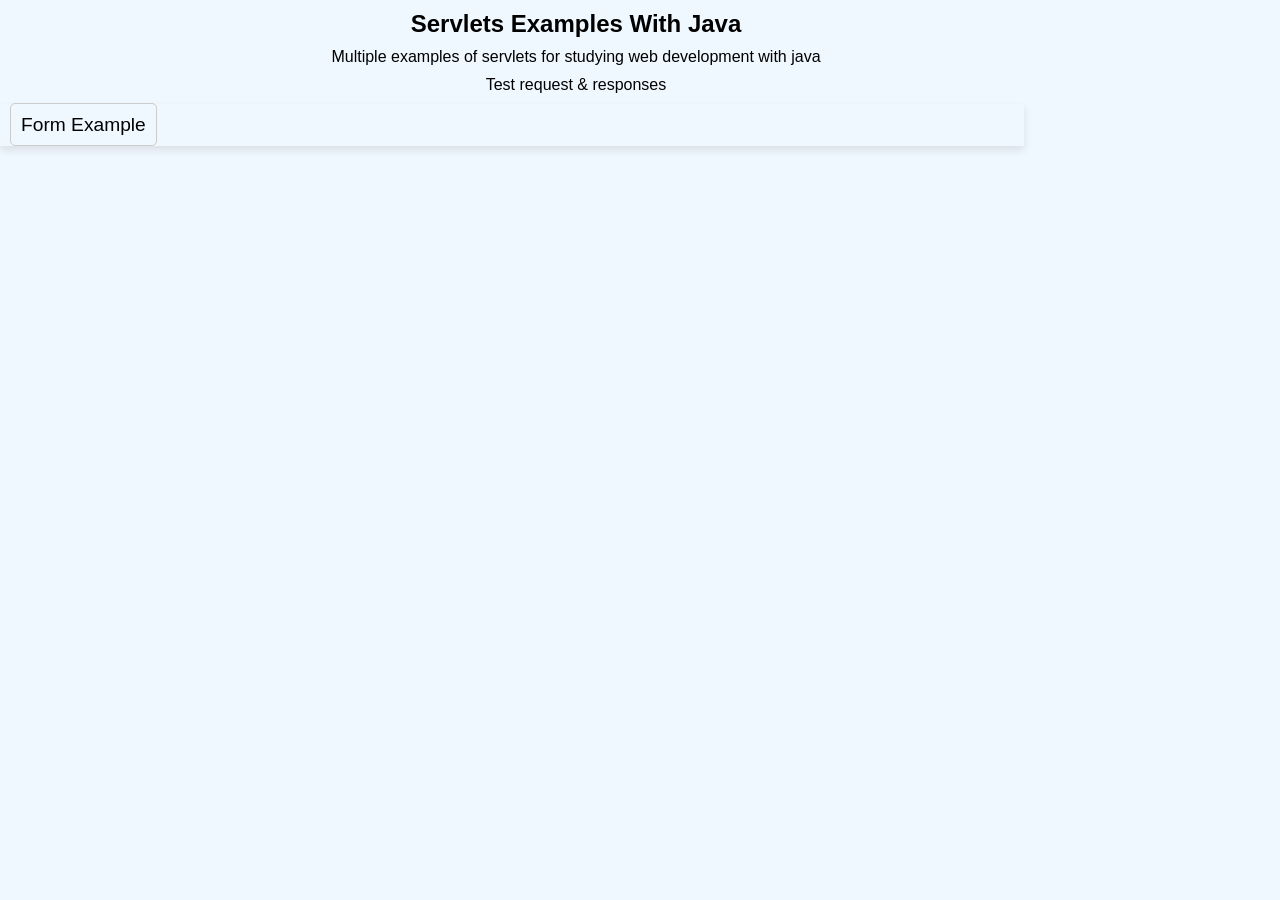
==== src/main/webapp/index.html @ 0926905a "Initial Structure & Form Example Of Servlet" ====
<!DOCTYPE html>
<html lang="en">
<head>
    <meta charset="UTF-8">
    <meta name="viewport" content="width=device-width, initial-scale=1.0">
    <title>Document</title>
    <link rel="stylesheet" href="css/project-general-style.css">
</head>
<body>

    <div class="intro-container">
        <h2> Servlets Examples With Java</h2>
        <p> Multiple examples of servlets for studying web development with java</p>
        <p>Test request & responses</p>
    </div>

    <ul class="examples-list">
        <li> <a href="examples/form-basics.html">Form Example</a></li>
        <!-- <li> <a href="examples/"></a></li> -->
    </ul>
    
</body>
</html>
---- src/main/webapp/css/project-general-style.css ----
* {
    margin: 0;
    padding: 0;
    box-sizing: border-box;
}

body {
    font-family: Arial, Helvetica, sans-serif;
    background-color: aliceblue;
}


.intro-container {
    display: flex;
    flex-direction: column;
    align-items: center;
    justify-content: center;
    width: 90%;
    padding: 10px;
    gap: 10px;
}

.examples-list {
    display: grid;
    grid-template-columns: 1fr;
    grid-template-rows: auto;
    gap: 20px;
    width: 80%;
    align-items: center;
    justify-content: center;
    padding: 10px;
    box-shadow: 0 4px 8px rgba(0, 0, 0, 0.1);
}

.examples-list a {
    text-decoration: none;
    color: black;
    font-size: 1.2em;
    padding: 10px;
    border: 1px solid #ccc;
    border-radius: 5px;
    transition: background-color 0.3s ease, color 0.3s ease;
}

form {
    display: flex;
    flex-direction: column;
    gap: 10px;
    width: 30%;
    background-color: white;
    padding: 30px;
    border-radius: 20px;
    margin: 30px;
    box-shadow: 0 4px 8px rgba(0, 0, 0, 0.1);
}

form input:focus {
    outline: none;
}

form button {
    border: none;
    padding: 5px;
    border-radius: 10px;
    width: 30%;
    align-self: center;
}
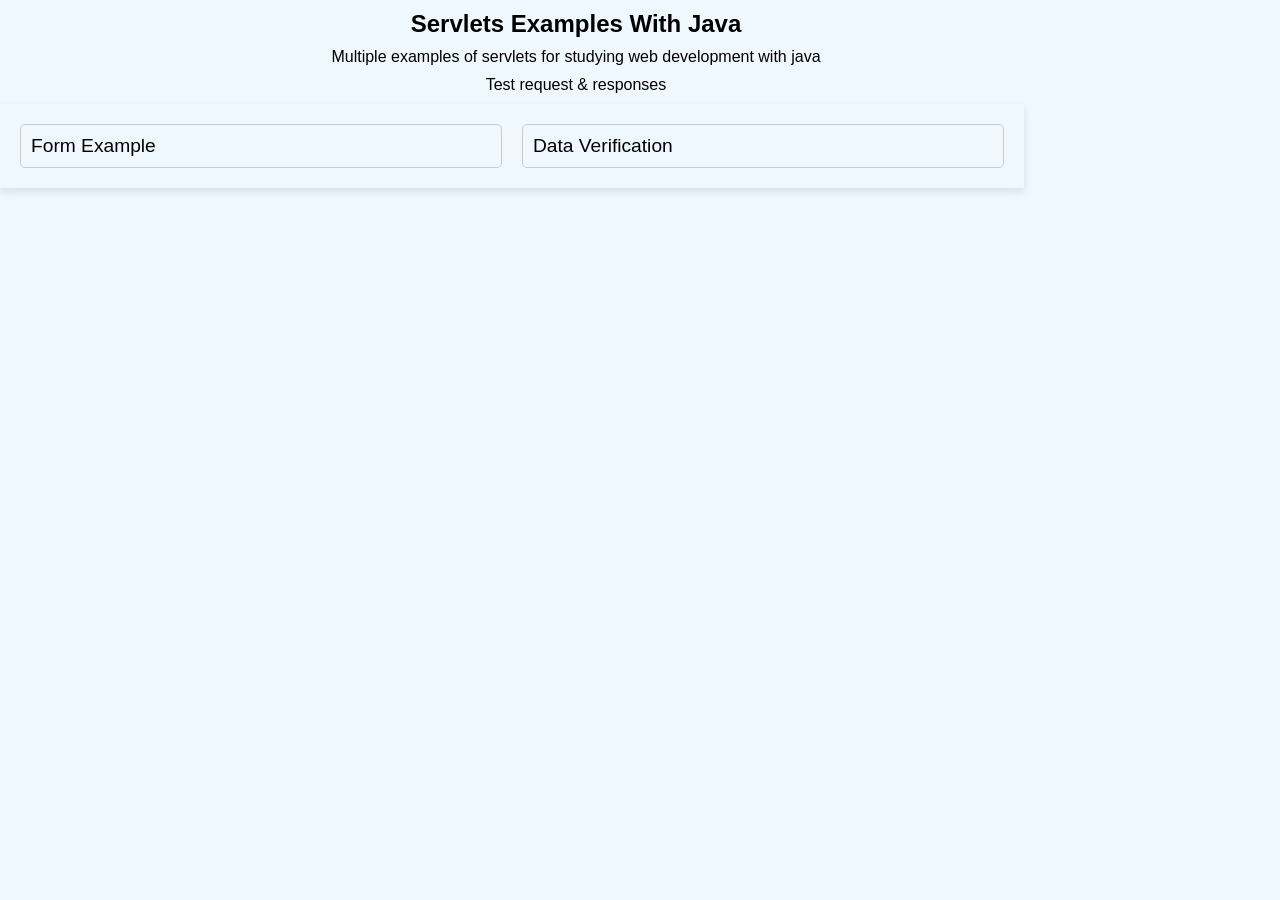
==== commit 48160bbb: "New Example of a Java Servlet That Verifies Form Data" ====
--- a/src/main/webapp/index.html
+++ b/src/main/webapp/index.html
@@ -14,10 +14,10 @@
         <p>Test request & responses</p>
     </div>
 
-    <ul class="examples-list">
-        <li> <a href="examples/form-basics.html">Form Example</a></li>
-        <!-- <li> <a href="examples/"></a></li> -->
-    </ul>
+    <div class="examples-list">
+        <a href="examples/form-basics.html">Form Example</a>
+        <a href="examples/data-verification.html">Data Verification</a>
+    </div>
     
 </body>
 </html>
--- a/src/main/webapp/css/project-general-style.css
+++ b/src/main/webapp/css/project-general-style.css
@@ -22,13 +22,13 @@
 
 .examples-list {
     display: grid;
-    grid-template-columns: 1fr;
+    grid-template-columns: 1fr 1fr;
     grid-template-rows: auto;
     gap: 20px;
     width: 80%;
     align-items: center;
     justify-content: center;
-    padding: 10px;
+    padding: 20px;
     box-shadow: 0 4px 8px rgba(0, 0, 0, 0.1);
 }
 
@@ -39,7 +39,6 @@
     padding: 10px;
     border: 1px solid #ccc;
     border-radius: 5px;
-    transition: background-color 0.3s ease, color 0.3s ease;
 }
 
 form {
@@ -58,10 +57,18 @@
     outline: none;
 }
 
+form input {
+    padding: 5px;
+}
+
+form label {
+    font-size: small;
+}
+
 form button {
     border: none;
     padding: 5px;
     border-radius: 10px;
-    width: 30%;
+    width: 40%;
     align-self: center;
 }
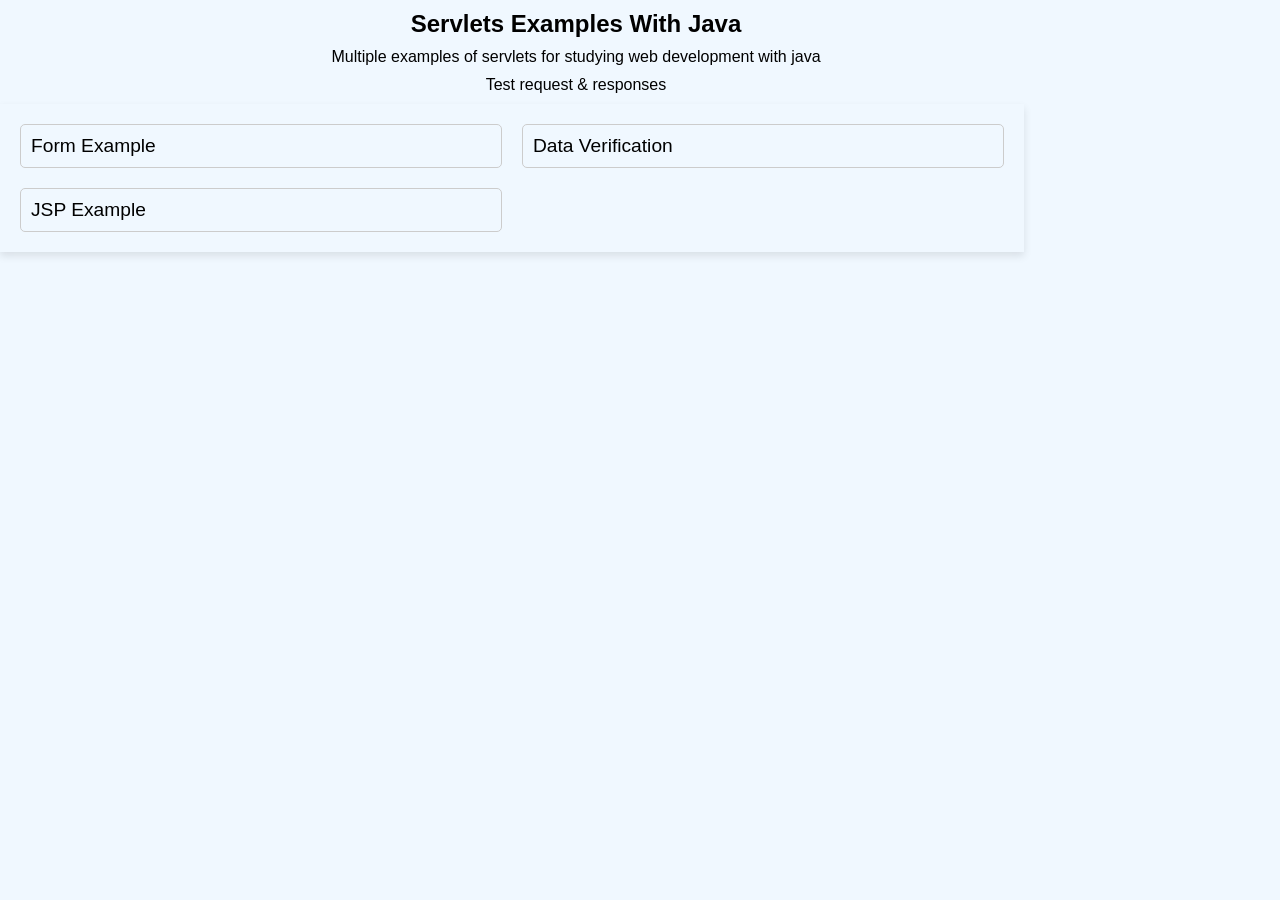
==== commit 76288d5d: "Refactor of Architecture & New Example Using MVC & JSP" ====
--- a/src/main/webapp/index.html
+++ b/src/main/webapp/index.html
@@ -15,8 +15,9 @@
     </div>
 
     <div class="examples-list">
-        <a href="examples/form-basics.html">Form Example</a>
-        <a href="examples/data-verification.html">Data Verification</a>
+        <a href="examples/forms/form-basics.html">Form Example</a>
+        <a href="examples/forms/data-verification.html">Data Verification</a>
+        <a href="examples/mvc/register.jsp">JSP Example</a>
     </div>
     
 </body>
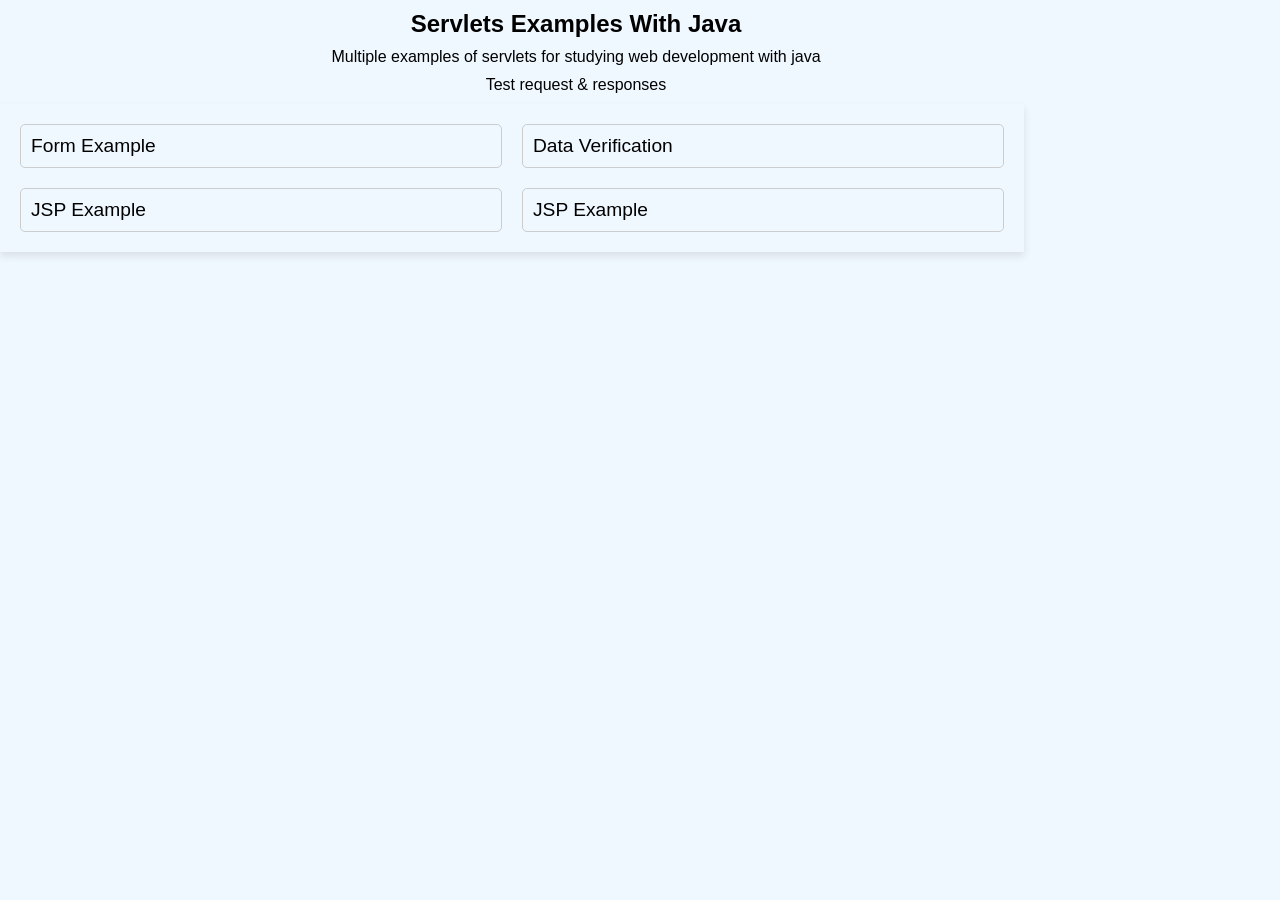
==== commit af90011c: "New Example of JSP & JSTL With MVC Architecture" ====
--- a/src/main/webapp/index.html
+++ b/src/main/webapp/index.html
@@ -18,6 +18,7 @@
         <a href="examples/forms/form-basics.html">Form Example</a>
         <a href="examples/forms/data-verification.html">Data Verification</a>
         <a href="examples/mvc/register.jsp">JSP Example</a>
+        <a href="examples/mvc/task-form.jsp">JSP Example</a>
     </div>
     
 </body>
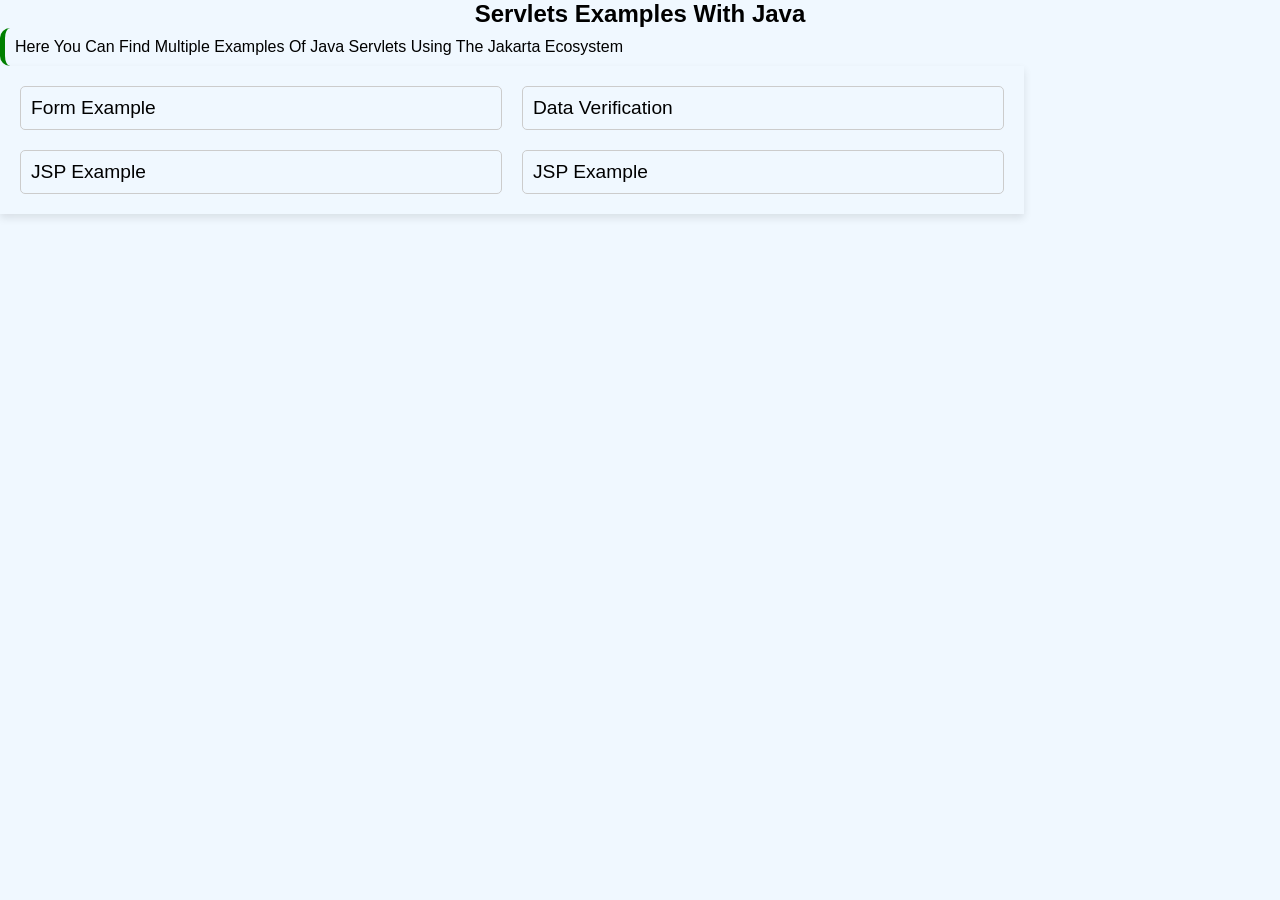
==== commit f267c43d: "Fixed Leap Year Error" ====
--- a/src/main/webapp/index.html
+++ b/src/main/webapp/index.html
@@ -8,10 +8,13 @@
 </head>
 <body>
 
-    <div class="intro-container">
+    <div class="title">
         <h2> Servlets Examples With Java</h2>
-        <p> Multiple examples of servlets for studying web development with java</p>
-        <p>Test request & responses</p>
+    </div>
+
+    <div class="explain">
+        <p> Here You Can Find Multiple Examples Of Java Servlets Using The Jakarta Ecosystem</p>
+        <!--<p> This Page Contains Multiple Examples Of Servlets For Studying web development with java</p> -->
     </div>
 
     <div class="examples-list">
--- a/src/main/webapp/css/project-general-style.css
+++ b/src/main/webapp/css/project-general-style.css
@@ -10,7 +10,25 @@
 }
 
 
-.intro-container {
+.title {
+    display: flex;
+    flex-direction: column;
+    align-items: center;
+    justify-content: center;
+}
+
+.explain {
+    display: flex;
+    flex-direction: column;
+    justify-content: center;
+    width: 90%;
+    padding: 10px;
+    gap: 10px;
+    border-left: 5px solid green;
+    border-radius: 10px;
+}
+
+/*.intro-container {
     display: flex;
     flex-direction: column;
     align-items: center;
@@ -18,7 +36,7 @@
     width: 90%;
     padding: 10px;
     gap: 10px;
-}
+}*/
 
 .examples-list {
     display: grid;
@@ -71,4 +89,45 @@
     border-radius: 10px;
     width: 40%;
     align-self: center;
+}
+
+/* New Aditions For Task Form*/
+.task-form,
+.task-card {
+
+    background: white;
+    padding: 20px;
+    border-radius: 10px;
+    margin-bottom: 20px;
+    box-shadow: 0 2px 8px rgba(0,0,0,0.1);
+}
+
+.task-form input,
+.task-form textarea {
+    width: 100%;
+    margin-top: 8px;
+    margin-bottom: 20px;
+    padding: 10px;
+    border-radius: 6px;
+    border: 1px solid #ccc;
+}
+
+.completed {
+    color: green;
+    font-weight: bold;
+}
+
+.pending {
+    color: orange;
+    font-weight: bold;
+}
+
+.description {
+    color: #444;
+}
+
+.subtitle {
+    display: flex;
+    gap: 5px;
+    padding: 5px;
 }
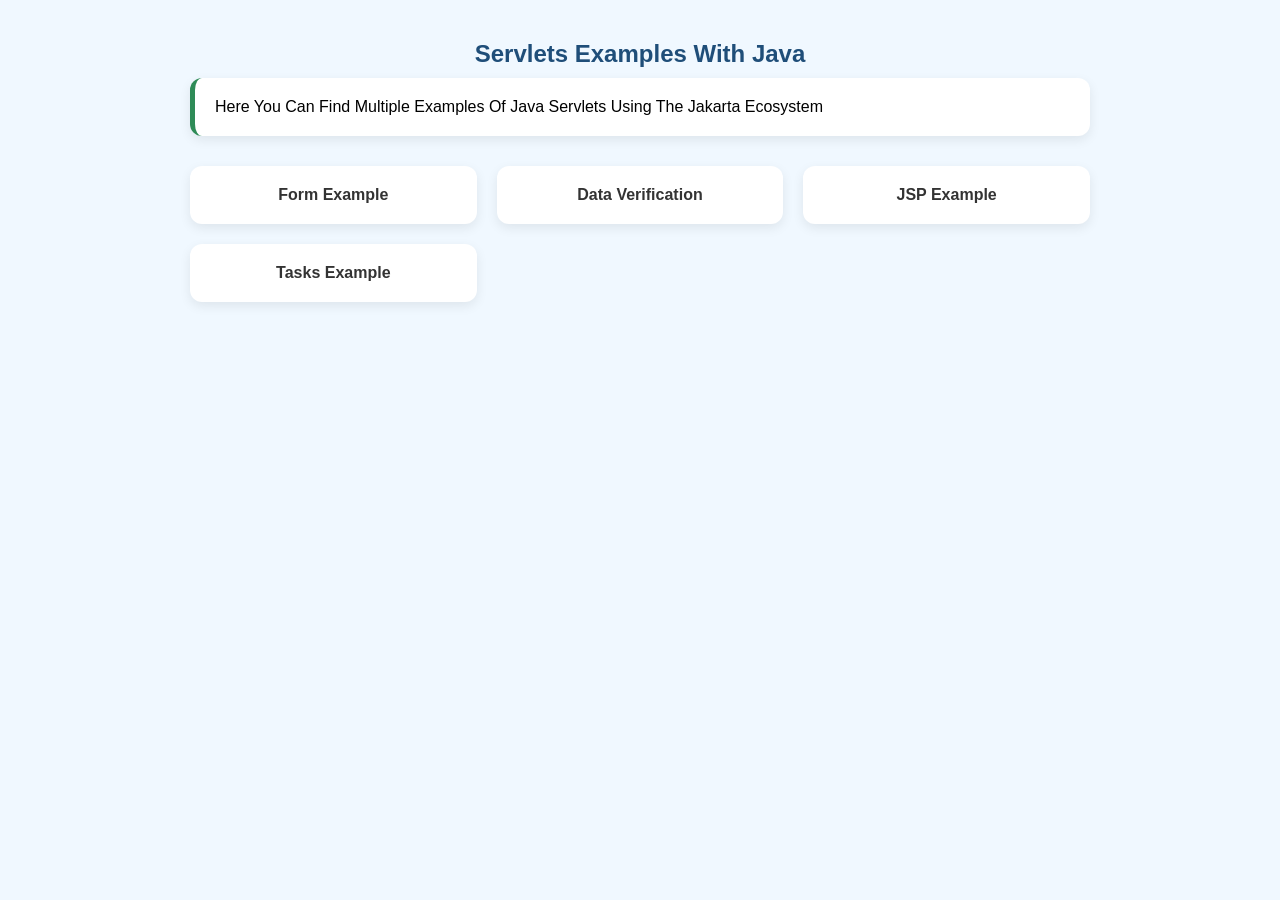
==== commit 20429dfc: "Refactor: CSS & HTML Now With Prettier Design" ====
--- a/src/main/webapp/index.html
+++ b/src/main/webapp/index.html
@@ -3,13 +3,13 @@
 <head>
     <meta charset="UTF-8">
     <meta name="viewport" content="width=device-width, initial-scale=1.0">
-    <title>Document</title>
+    <title>Java Servlet Examples</title>
     <link rel="stylesheet" href="css/project-general-style.css">
 </head>
 <body>
 
     <div class="title">
-        <h2> Servlets Examples With Java</h2>
+        <h2>Servlets Examples With Java</h2>
     </div>
 
     <div class="explain">
@@ -21,7 +21,7 @@
         <a href="examples/forms/form-basics.html">Form Example</a>
         <a href="examples/forms/data-verification.html">Data Verification</a>
         <a href="examples/mvc/register.jsp">JSP Example</a>
-        <a href="examples/mvc/task-form.jsp">JSP Example</a>
+        <a href="examples/mvc/task-form.jsp">Tasks Example</a>
     </div>
     
 </body>
--- a/src/main/webapp/css/project-general-style.css
+++ b/src/main/webapp/css/project-general-style.css
@@ -7,25 +7,32 @@
 body {
     font-family: Arial, Helvetica, sans-serif;
     background-color: aliceblue;
+
+    display: flex;
+    flex-direction: column;
+    align-items: center;
+    padding: 40px 20px;
 }
 
 
 .title {
-    display: flex;
-    flex-direction: column;
-    align-items: center;
-    justify-content: center;
+    color: #1f4e79;
+    margin-bottom: 10px;
 }
 
 .explain {
-    display: flex;
-    flex-direction: column;
-    justify-content: center;
-    width: 90%;
-    padding: 10px;
-    gap: 10px;
-    border-left: 5px solid green;
-    border-radius: 10px;
+    width: min(900px, 90%);
+    background: white;
+    padding: 20px;
+    border-left: 5px solid #2e8b57;
+    border-radius: 12px;
+    margin-bottom: 30px;
+    box-shadow: 0 4px 12px rgba(0, 0, 0, 0.08);
+}
+
+.exaplin p {
+    line-height: 1.6;
+    color: #555
 }
 
 /*.intro-container {
@@ -39,65 +46,86 @@
 }*/
 
 .examples-list {
+    width: min(900px, 100%);
     display: grid;
-    grid-template-columns: 1fr 1fr;
-    grid-template-rows: auto;
+    grid-template-columns: repeat(auto-fit, minmax(220px, 1fr));
     gap: 20px;
-    width: 80%;
-    align-items: center;
-    justify-content: center;
-    padding: 20px;
-    box-shadow: 0 4px 8px rgba(0, 0, 0, 0.1);
 }
 
 .examples-list a {
+    background: white;
     text-decoration: none;
-    color: black;
-    font-size: 1.2em;
-    padding: 10px;
-    border: 1px solid #ccc;
-    border-radius: 5px;
+    color: #333;
+    padding: 20px;
+    border-radius: 12px;
+    text-align: center;
+    font-weight: 600;
+    box-shadow: 0 4px 12px rgba(0,0,0,0.08);
+    transition: all 0.25s ease;
+}
+
+.examples-list a:hover {
+    transform: translateY(-4px);
+    background: #1f4e79;
+    color: white;
+    box-shadow: 0 10px 20px rgba(0,0,0,0.15);
 }
 
 form {
     display: flex;
     flex-direction: column;
-    gap: 10px;
-    width: 30%;
+    gap: 12px;
+    width: min(450px, 90%);
     background-color: white;
     padding: 30px;
-    border-radius: 20px;
+    border-radius: 16px;
     margin: 30px;
     box-shadow: 0 4px 8px rgba(0, 0, 0, 0.1);
 }
 
+form input {
+    width: max(100px, 70%);
+}
+
 form input:focus {
     outline: none;
+    border-color: #1f4e79;
 }
 
+
+/*
 form input {
     padding: 5px;
 }
 
 form label {
     font-size: small;
-}
+} */
 
 form button {
+    width: 70%;
     border: none;
-    padding: 5px;
-    border-radius: 10px;
-    width: 40%;
+    background: #1f4e79;
+    color: white;
+    padding: 12px;
+    border-radius: 8px;
+    cursor: pointer;
+    font-weight: bold;
+    transition: background 0.2s;
     align-self: center;
 }
 
-/* New Aditions For Task Form*/
+form button:hover {
+    background: #163a5a;
+}
+
+/* Task Form*/
 .task-form,
 .task-card {
-
+    width: min(700px, 95%);
     background: white;
     padding: 20px;
-    border-radius: 10px;
+    border-radius: 12px;
     margin-bottom: 20px;
     box-shadow: 0 2px 8px rgba(0,0,0,0.1);
 }
@@ -106,28 +134,30 @@
 .task-form textarea {
     width: 100%;
     margin-top: 8px;
-    margin-bottom: 20px;
-    padding: 10px;
-    border-radius: 6px;
+    margin-bottom: 16px;
+    padding: 12px;
     border: 1px solid #ccc;
+    border-radius: 8px;
 }
 
 .completed {
-    color: green;
+    color: #2e8b57;
     font-weight: bold;
 }
 
 .pending {
-    color: orange;
+    color: #ff9800;
     font-weight: bold;
 }
 
 .description {
-    color: #444;
+    color: #666;
+    line-height: 1.5;
 }
 
 .subtitle {
     display: flex;
-    gap: 5px;
-    padding: 5px;
+    gap: 8px;
+    align-items: center;
+    margin-top: 10px;
 }
